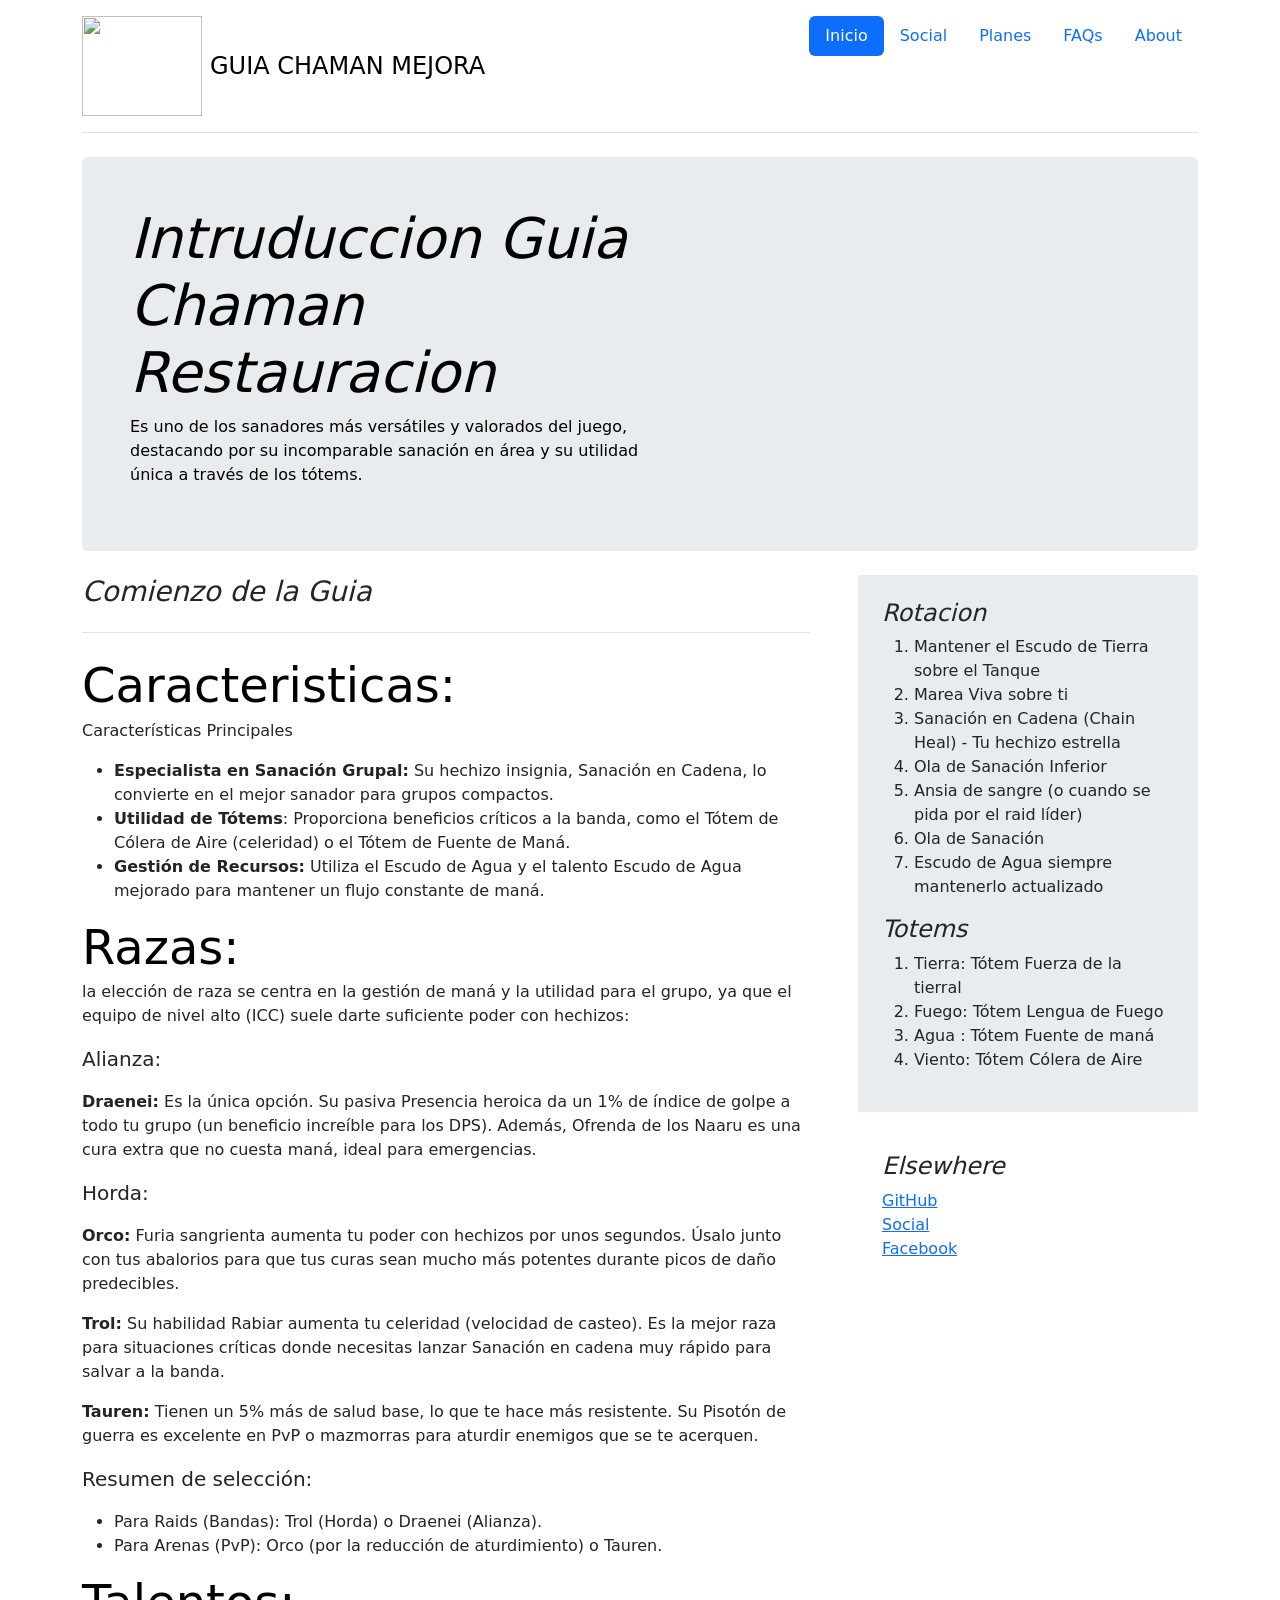
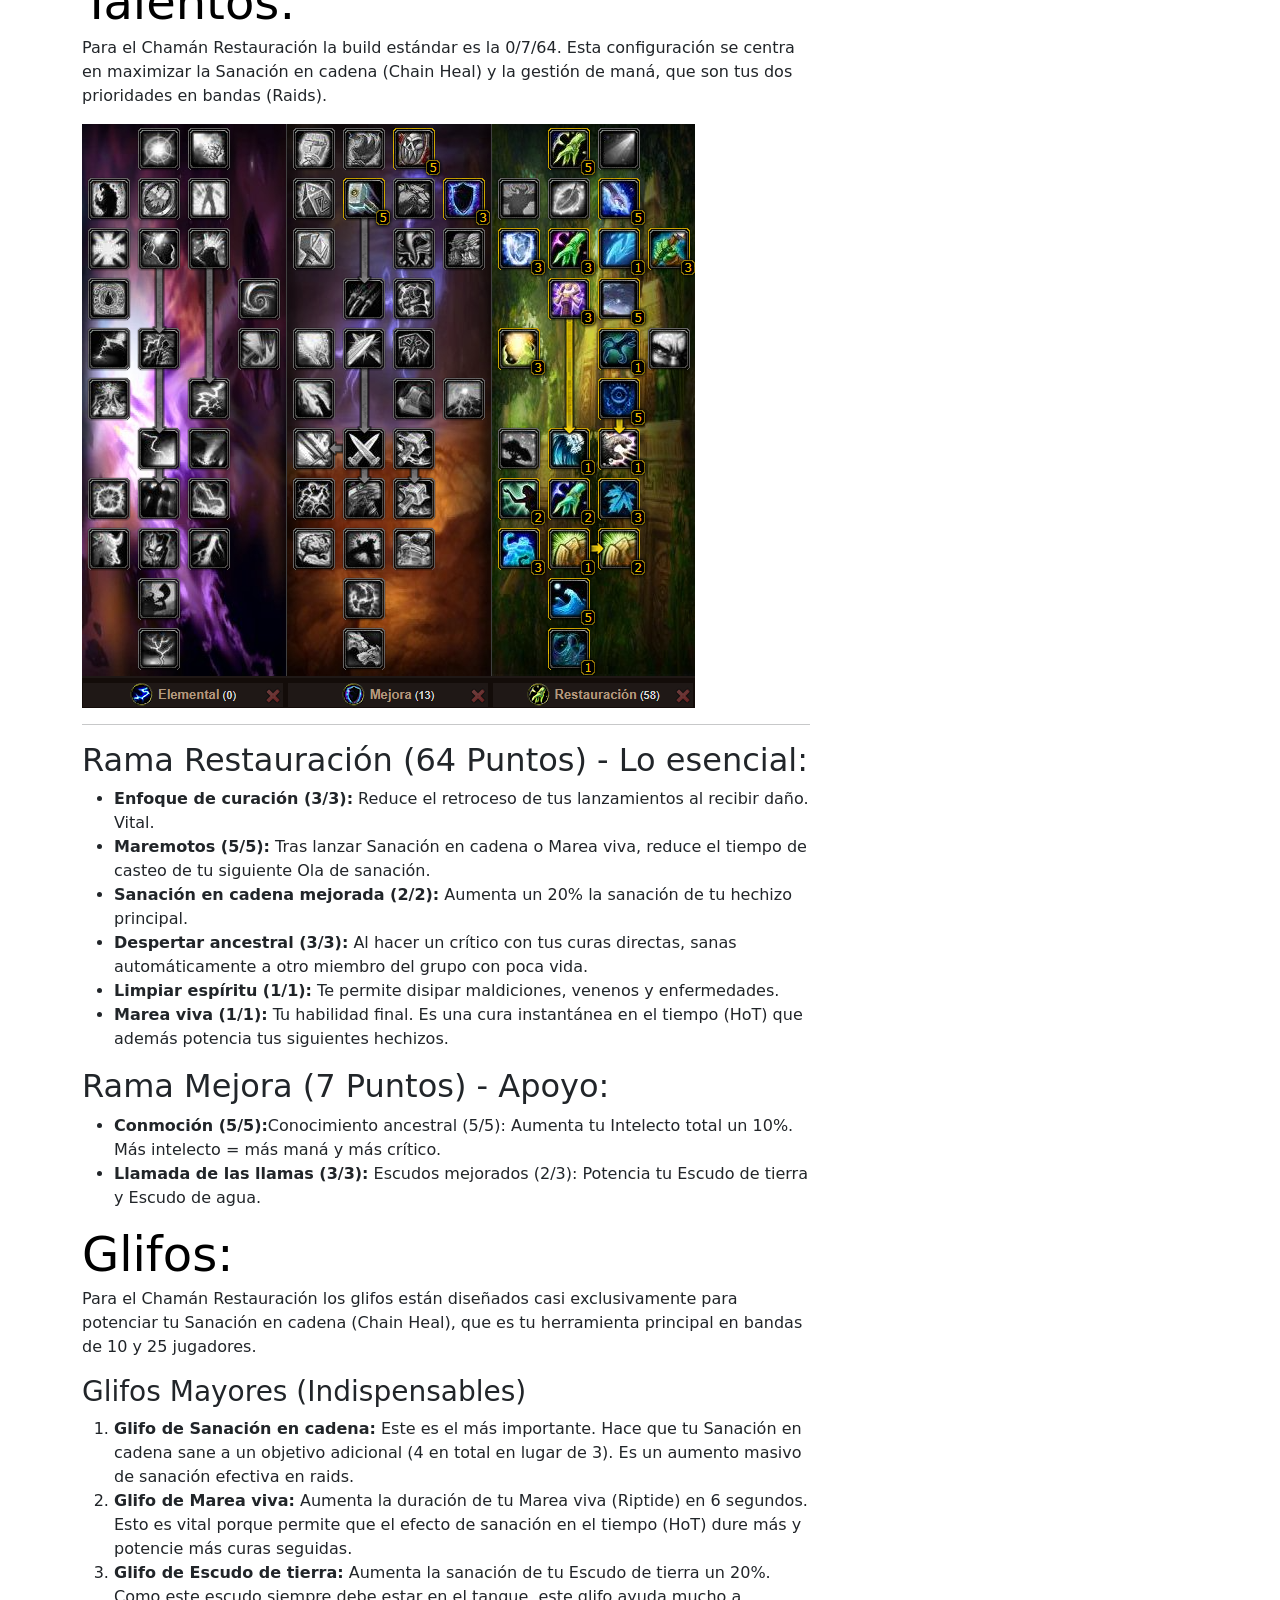
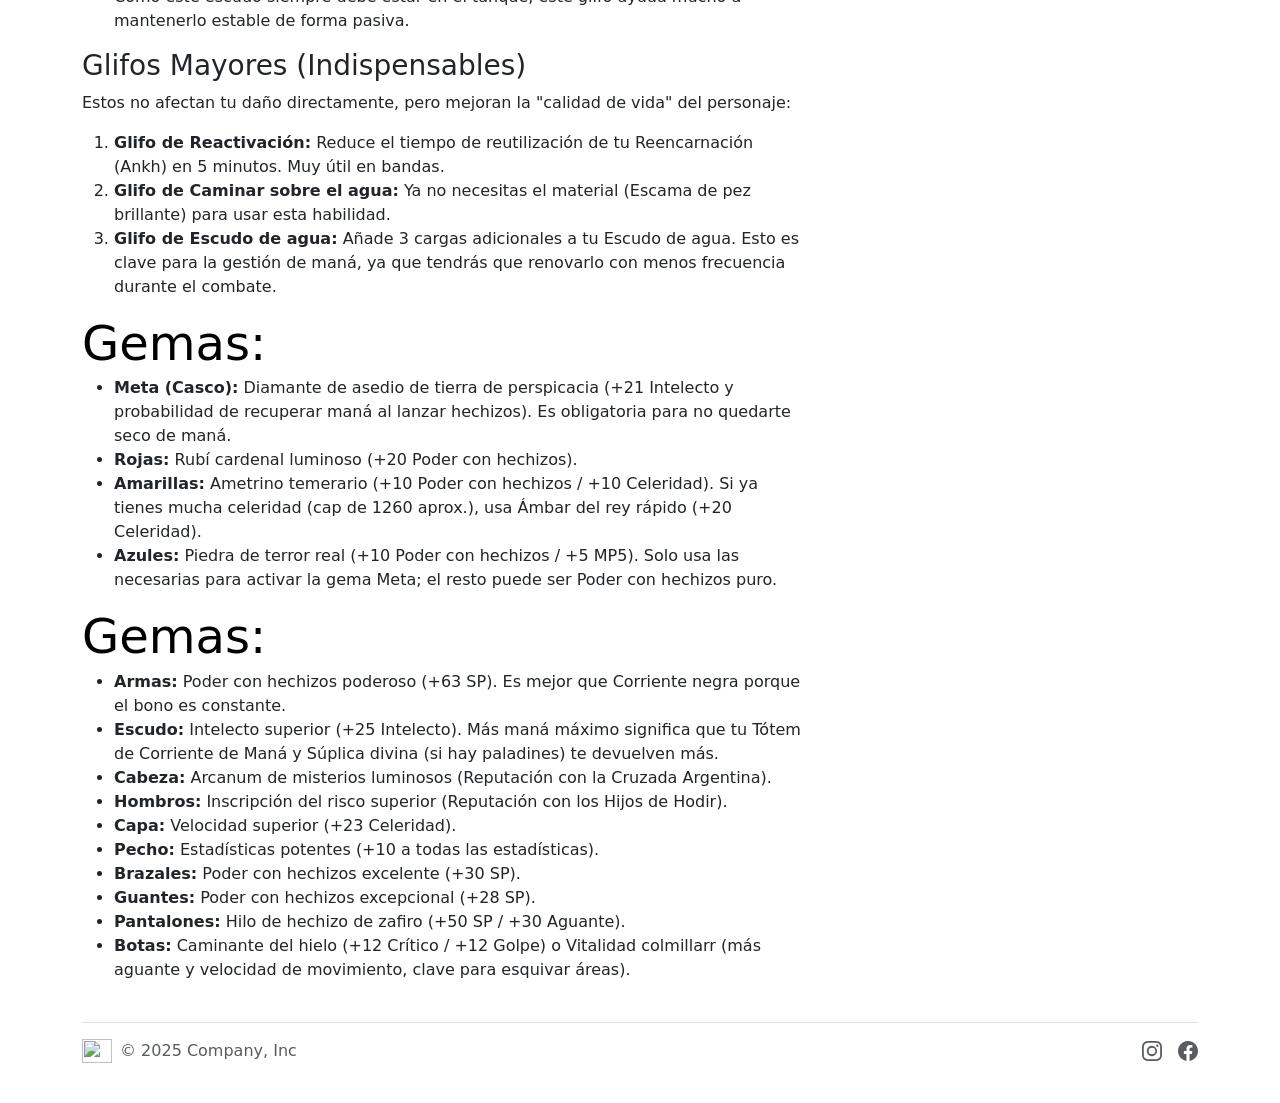
==== Chaman Restauracion.html @ ef9155cd "Add files via upload" ====
<!DOCTYPE html>
<html lang="en">
<head>
    <meta charset="UTF-8">
    <meta name="viewport" content="width=device-width, initial-scale=1.0">
    <title>Chaman Mejora</title>
    <link href="https://cdn.jsdelivr.net/npm/bootstrap@5.3.8/dist/css/bootstrap.min.css" rel="stylesheet" integrity="sha384-sRIl4kxILFvY47J16cr9ZwB07vP4J8+LH7qKQnuqkuIAvNWLzeN8tE5YBujZqJLB" crossorigin="anonymous">
    <link rel="stylesheet" href="css/estilos.css">
</head>
<body>
<div class="container"> 
    <header class="d-flex flex-wrap justify-content-center py-3 mb-4 border-bottom"> 
        <a href="/" class="d-flex align-items-center mb-3 mb-md-0 me-md-auto link-body-emphasis text-decoration-none"> 
            <img src="https://upload.wikimedia.org/wikipedia/commons/thumb/e/eb/WoW_icon.svg/960px-WoW_icon.svg.png" alt="" svg class="bi me-2" width="120" height="100" aria-hidden="true"><use xlink:href="#bootstrap"></use></svg>
            <span class="fs-4">GUIA CHAMAN MEJORA</span> </a> 
        <ul class="nav nav-pills"> <li class="nav-item"><a href="index.html" class="nav-link active" aria-current="page">Inicio</a></li> 
            <li class="nav-item"><a href="#" class="nav-link">Social</a></li> 
            <li class="nav-item"><a href="#" class="nav-link">Planes</a></li> 
            <li class="nav-item"><a href="#" class="nav-link">FAQs</a></li> 
            <li class="nav-item"><a href="#" class="nav-link">About</a></li> 
        </ul> 
    </header>
</div>
    


<main class="container"> 
    <div class="p-4 p-md-5 mb-4 rounded text-body-emphasis bg-body-secondary"> 
        <div class="col-lg-6 px-0"> 
            <h1 class="display-4 fst-italic">Intruduccion Guia Chaman Restauracion</h1> 
            <p>Es uno de los sanadores más versátiles y valorados del juego, destacando por su incomparable sanación en área y su utilidad única a través de los tótems.</p> 
        </div> 
    </div>  
</div> 
</div> 
<div class="row g-5"> 
    <div class="col-md-8 bg-body-terceario"> <h3 class="pb-4 mb-4 fst-italic border-bottom">Comienzo de la Guia</h3>
        <article class="blog-post"> 
            <h2 class="display-5 link-body-emphasis mb-1">Caracteristicas:</h2>
            <p>Características Principales</p>
            <ul>
<li><b>Especialista en Sanación Grupal:</b> Su hechizo insignia, Sanación en Cadena, lo convierte en el mejor sanador para grupos compactos.</li>
<li><b>Utilidad de Tótems</b>: Proporciona beneficios críticos a la banda, como el Tótem de Cólera de Aire (celeridad) o el Tótem de Fuente de Maná.</li>
<li><b>Gestión de Recursos:</b> Utiliza el Escudo de Agua y el talento Escudo de Agua mejorado para mantener un flujo constante de maná. </li>
</ul> 
            <h2 class="display-5 link-body-emphasis mb-1">Razas:</h2>
            <p>la elección de raza se centra en la gestión de maná y la utilidad para el grupo, ya que el equipo de nivel alto (ICC) suele darte suficiente poder con hechizos:</p> 
            <blockquote class="blockquote"> <p>Alianza:</p></blockquote>           
            <p><b>Draenei:</b> Es la única opción. Su pasiva Presencia heroica da un 1% de índice de golpe a todo tu grupo (un beneficio increíble para los DPS). Además, Ofrenda de los Naaru es una cura extra que no cuesta maná, ideal para emergencias.</p>
            <blockquote class="blockquote"> <p>Horda:</p> </blockquote> 
            <p><b>Orco:</b>  Furia sangrienta aumenta tu poder con hechizos por unos segundos. Úsalo junto con tus abalorios para que tus curas sean mucho más potentes durante picos de daño predecibles.</p>
            <p><b>Trol:</b> Su habilidad Rabiar aumenta tu celeridad (velocidad de casteo). Es la mejor raza para situaciones críticas donde necesitas lanzar Sanación en cadena muy rápido para salvar a la banda.</p>
            <p><b>Tauren:</b>  Tienen un 5% más de salud base, lo que te hace más resistente. Su Pisotón de guerra es excelente en PvP o mazmorras para aturdir enemigos que se te acerquen.</p>
            <blockquote class="blockquote"> <p>Resumen de selección:</p> </blockquote> 
             <ul> 
                <li>Para Raids (Bandas): Trol (Horda) o Draenei (Alianza).</li> 
                <li>Para Arenas (PvP): Orco (por la reducción de aturdimiento) o Tauren.</li> 
            </ul> 
            <h2 class="display-5 link-body-emphasis mb-1">Talentos:</h2> 
            <p>Para el Chamán Restauración la build estándar es la 0/7/64. Esta configuración se centra en maximizar la Sanación en cadena (Chain Heal) y la gestión de maná, que son tus dos prioridades en bandas (Raids).</p> 
            <img src="talentoschamanrestauracion.jpg">
            <hr>
            <h2>Rama Restauración (64 Puntos) - Lo esencial:</h2>
            <ul> 
                <li><b>Enfoque de curación (3/3):</b> Reduce el retroceso de tus lanzamientos al recibir daño. Vital.</li> 
                <li><b>Maremotos (5/5):</b> Tras lanzar Sanación en cadena o Marea viva, reduce el tiempo de casteo de tu siguiente Ola de sanación.</li> 
                <li><b>Sanación en cadena mejorada (2/2):</b>  Aumenta un 20% la sanación de tu hechizo principal.</li>
                <li><b>Despertar ancestral (3/3):</b>  Al hacer un crítico con tus curas directas, sanas automáticamente a otro miembro del grupo con poca vida.</li>
                <li><b>Limpiar espíritu (1/1):</b>  Te permite disipar maldiciones, venenos y enfermedades.</li>
                <li><b>Marea viva (1/1):</b> Tu habilidad final. Es una cura instantánea en el tiempo (HoT) que además potencia tus siguientes hechizos.</li>
            </ul> 
            <h2>Rama Mejora (7 Puntos) - Apoyo:</h2>
            <!---<p>Se busca aquí potenciar el daño de hechizos que lanzas gracias a Vorágine:</p>--->
            <ul> 
                <li><b>Conmoción (5/5):</b>Conocimiento ancestral (5/5): Aumenta tu Intelecto total un 10%. Más intelecto = más maná y más crítico.</li> 
                <li><b>Llamada de las llamas (3/3):</b> Escudos mejorados (2/3): Potencia tu Escudo de tierra y Escudo de agua.</li> 
            </ul>
            <h2 class="display-5 link-body-emphasis mb-1">Glifos:</h2> 
            <p>Para el Chamán Restauración los glifos están diseñados casi exclusivamente para potenciar tu Sanación en cadena (Chain Heal), que es tu herramienta principal en bandas de 10 y 25 jugadores.</p>
            <h3>Glifos Mayores (Indispensables)</h3> 
            <ol> 
                <li><b>Glifo de Sanación en cadena:</b>  Este es el más importante. Hace que tu Sanación en cadena sane a un objetivo adicional (4 en total en lugar de 3). Es un aumento masivo de sanación efectiva en raids.</li>
                <li><b>Glifo de Marea viva:</b>  Aumenta la duración de tu Marea viva (Riptide) en 6 segundos. Esto es vital porque permite que el efecto de sanación en el tiempo (HoT) dure más y potencie más curas seguidas.</li> 
                <li><b>Glifo de Escudo de tierra:</b>   Aumenta la sanación de tu Escudo de tierra un 20%. Como este escudo siempre debe estar en el tanque, este glifo ayuda mucho a mantenerlo estable de forma pasiva.</li> 
            </ol>
            <h3>Glifos Mayores (Indispensables)</h3>
            <p>Estos no afectan tu daño directamente, pero mejoran la "calidad de vida" del personaje:</p>
            <ol> 
                <li><b>Glifo de Reactivación:</b>  Reduce el tiempo de reutilización de tu Reencarnación (Ankh) en 5 minutos. Muy útil en bandas.</li>
                <li><b>Glifo de Caminar sobre el agua:</b>   Ya no necesitas el material (Escama de pez brillante) para usar esta habilidad.</li> 
                <li><b>Glifo de Escudo de agua:</b> Añade 3 cargas adicionales a tu Escudo de agua. Esto es clave para la gestión de maná, ya que tendrás que renovarlo con menos frecuencia durante el combate.</li> 
            </ol>
            <h2 class="display-5 link-body-emphasis mb-1">Gemas:</h2>
            <ul> 
                <li><b>Meta (Casco):</b>  Diamante de asedio de tierra de perspicacia (+21 Intelecto y probabilidad de recuperar maná al lanzar hechizos). Es obligatoria para no quedarte seco de maná.</li> 
                <li><b>Rojas:</b>  Rubí cardenal luminoso (+20 Poder con hechizos).</li> 
                <li><b>Amarillas:</b>  Ametrino temerario (+10 Poder con hechizos / +10 Celeridad). Si ya tienes mucha celeridad (cap de 1260 aprox.), usa Ámbar del rey rápido (+20 Celeridad).</li> 
                <li><b>Azules:</b> Piedra de terror real (+10 Poder con hechizos / +5 MP5). Solo usa las necesarias para activar la gema Meta; el resto puede ser Poder con hechizos puro.</li>
            </ul>
             <h2 class="display-5 link-body-emphasis mb-1">Gemas:</h2>
             <ul> 
                <li><b>Armas:</b> Poder con hechizos poderoso (+63 SP). Es mejor que Corriente negra porque el bono es constante.</li>
                <li><b>Escudo:</b> Intelecto superior (+25 Intelecto). Más maná máximo significa que tu Tótem de Corriente de Maná y Súplica divina (si hay paladines) te devuelven más.</li> 
                <li><b>Cabeza:</b> Arcanum de misterios luminosos (Reputación con la Cruzada Argentina).</li> 
                <li><b>Hombros:</b> Inscripción del risco superior (Reputación con los Hijos de Hodir).</li> 
                <li><b>Capa:</b> Velocidad superior (+23 Celeridad).</li>
                <li><b>Pecho:</b> Estadísticas potentes (+10 a todas las estadísticas).</li>
                <li><b>Brazales:</b> Poder con hechizos excelente (+30 SP).</li>
                <li><b>Guantes:</b> Poder con hechizos excepcional (+28 SP).</li>
                <li><b>Pantalones:</b> Hilo de hechizo de zafiro (+50 SP / +30 Aguante).</li>
                <li><b>Botas:</b> Caminante del hielo (+12 Crítico / +12 Golpe) o Vitalidad colmillarr (más aguante y velocidad de movimiento, clave para esquivar áreas).</li>


            </ul>
                </div> 
                <div class="col-md-4"> 
                    <div class="position-sticky" style="top: 2rem;"> 
                        <div class="p-4 mb-3 bg-body-secondary"> 
                            <h4 class="fst-italic">Rotacion</h4> 
                            <ol>
                                <li>Mantener el Escudo de Tierra sobre el Tanque</li>
                                <li> Marea Viva sobre ti</li>
                                <li>Sanación en Cadena (Chain Heal) - Tu hechizo estrella</li>
                                <li>Ola de Sanación Inferior </li>
                                <li>Ansia de sangre (o cuando se pida por el raid líder)</li>
                                <li>Ola de Sanación</li>
                                <li>Escudo de Agua siempre mantenerlo actualizado</li>
                            </ol>
                             <h4 class="fst-italic">Totems</h4>
                            <ol>
                                <li>Tierra: Tótem Fuerza de la tierral</li>
                                <li>Fuego: Tótem Lengua de Fuego</li>
                                <li>Agua : Tótem Fuente de maná</li>
                                <li>Viento: Tótem Cólera de Aire</li>
                            </ol>
                        </div> 
                        <div class="p-4"> 
                            <h4 class="fst-italic">Elsewhere</h4> 
                            <ol class="list-unstyled"> 
                                <li><a href="#">GitHub</a></li> 
                                <li><a href="#">Social</a></li> 
                                <li><a href="#">Facebook</a></li> 
                            </ol> 
                        </div> 
                    </div> 
                </div> 
            </div> 
        </main>





<div class="container">
    <footer class="d-flex flex-wrap justify-content-between align-items-center py-3 my-4 border-top"> 
        <div class="col-md-4 d-flex align-items-center"> 
            <a href="/" class="mb-3 me-2 mb-md-0 text-body-secondary text-decoration-none lh-1" aria-label="Bootstrap"> 
                <img src="https://www.citypng.com/public/uploads/preview/world-of-warcraft-black-logo-png-image-7017516947075688lwtzngdxk.png?v=2026020603" alt="" svg class="bi" width="30" height="24" aria-hidden="true"><use xlink:href="#bootstrap"></use></svg> </a> 
                <span class="mb-3 mb-md-0 text-body-secondary">© 2025 Company, Inc</span>
         </div> 
             <ul class="nav col-md-4 justify-content-end list-unstyled d-flex"> 
                <li class="ms-3"><a class="text-body-secondary" href="https://www.instagram.com/?hl=es-la" aria-label="Instagram"><svg xmlns="http://www.w3.org/2000/svg" width="20" height="20" fill="currentColor" class="bi bi-instagram" viewBox="0 0 16 16">
  <path d="M8 0C5.829 0 5.556.01 4.703.048 3.85.088 3.269.222 2.76.42a3.9 3.9 0 0 0-1.417.923A3.9 3.9 0 0 0 .42 2.76C.222 3.268.087 3.85.048 4.7.01 5.555 0 5.827 0 8.001c0 2.172.01 2.444.048 3.297.04.852.174 1.433.372 1.942.205.526.478.972.923 1.417.444.445.89.719 1.416.923.51.198 1.09.333 1.942.372C5.555 15.99 5.827 16 8 16s2.444-.01 3.298-.048c.851-.04 1.434-.174 1.943-.372a3.9 3.9 0 0 0 1.416-.923c.445-.445.718-.891.923-1.417.197-.509.332-1.09.372-1.942C15.99 10.445 16 10.173 16 8s-.01-2.445-.048-3.299c-.04-.851-.175-1.433-.372-1.941a3.9 3.9 0 0 0-.923-1.417A3.9 3.9 0 0 0 13.24.42c-.51-.198-1.092-.333-1.943-.372C10.443.01 10.172 0 7.998 0zm-.717 1.442h.718c2.136 0 2.389.007 3.232.046.78.035 1.204.166 1.486.275.373.145.64.319.92.599s.453.546.598.92c.11.281.24.705.275 1.485.039.843.047 1.096.047 3.231s-.008 2.389-.047 3.232c-.035.78-.166 1.203-.275 1.485a2.5 2.5 0 0 1-.599.919c-.28.28-.546.453-.92.598-.28.11-.704.24-1.485.276-.843.038-1.096.047-3.232.047s-2.39-.009-3.233-.047c-.78-.036-1.203-.166-1.485-.276a2.5 2.5 0 0 1-.92-.598 2.5 2.5 0 0 1-.6-.92c-.109-.281-.24-.705-.275-1.485-.038-.843-.046-1.096-.046-3.233s.008-2.388.046-3.231c.036-.78.166-1.204.276-1.486.145-.373.319-.64.599-.92s.546-.453.92-.598c.282-.11.705-.24 1.485-.276.738-.034 1.024-.044 2.515-.045zm4.988 1.328a.96.96 0 1 0 0 1.92.96.96 0 0 0 0-1.92m-4.27 1.122a4.109 4.109 0 1 0 0 8.217 4.109 4.109 0 0 0 0-8.217m0 1.441a2.667 2.667 0 1 1 0 5.334 2.667 2.667 0 0 1 0-5.334"/></svg></a></li> 
                <li class="ms-3"><a class="text-body-secondary" href="https://www.facebook.com/?locale=es_LA" aria-label="Facebook"><svg xmlns="http://www.w3.org/2000/svg" width="20" height="20" fill="currentColor" class="bi bi-facebook" viewBox="0 0 16 16">
  <path d="M16 8.049c0-4.446-3.582-8.05-8-8.05C3.58 0-.002 3.603-.002 8.05c0 4.017 2.926 7.347 6.75 7.951v-5.625h-2.03V8.05H6.75V6.275c0-2.017 1.195-3.131 3.022-3.131.876 0 1.791.157 1.791.157v1.98h-1.009c-.993 0-1.303.621-1.303 1.258v1.51h2.218l-.354 2.326H9.25V16c3.824-.604 6.75-3.934 6.75-7.951"/></svg></a></li> 
            </ul> 
    </footer> 
</div>
</body>
</html>
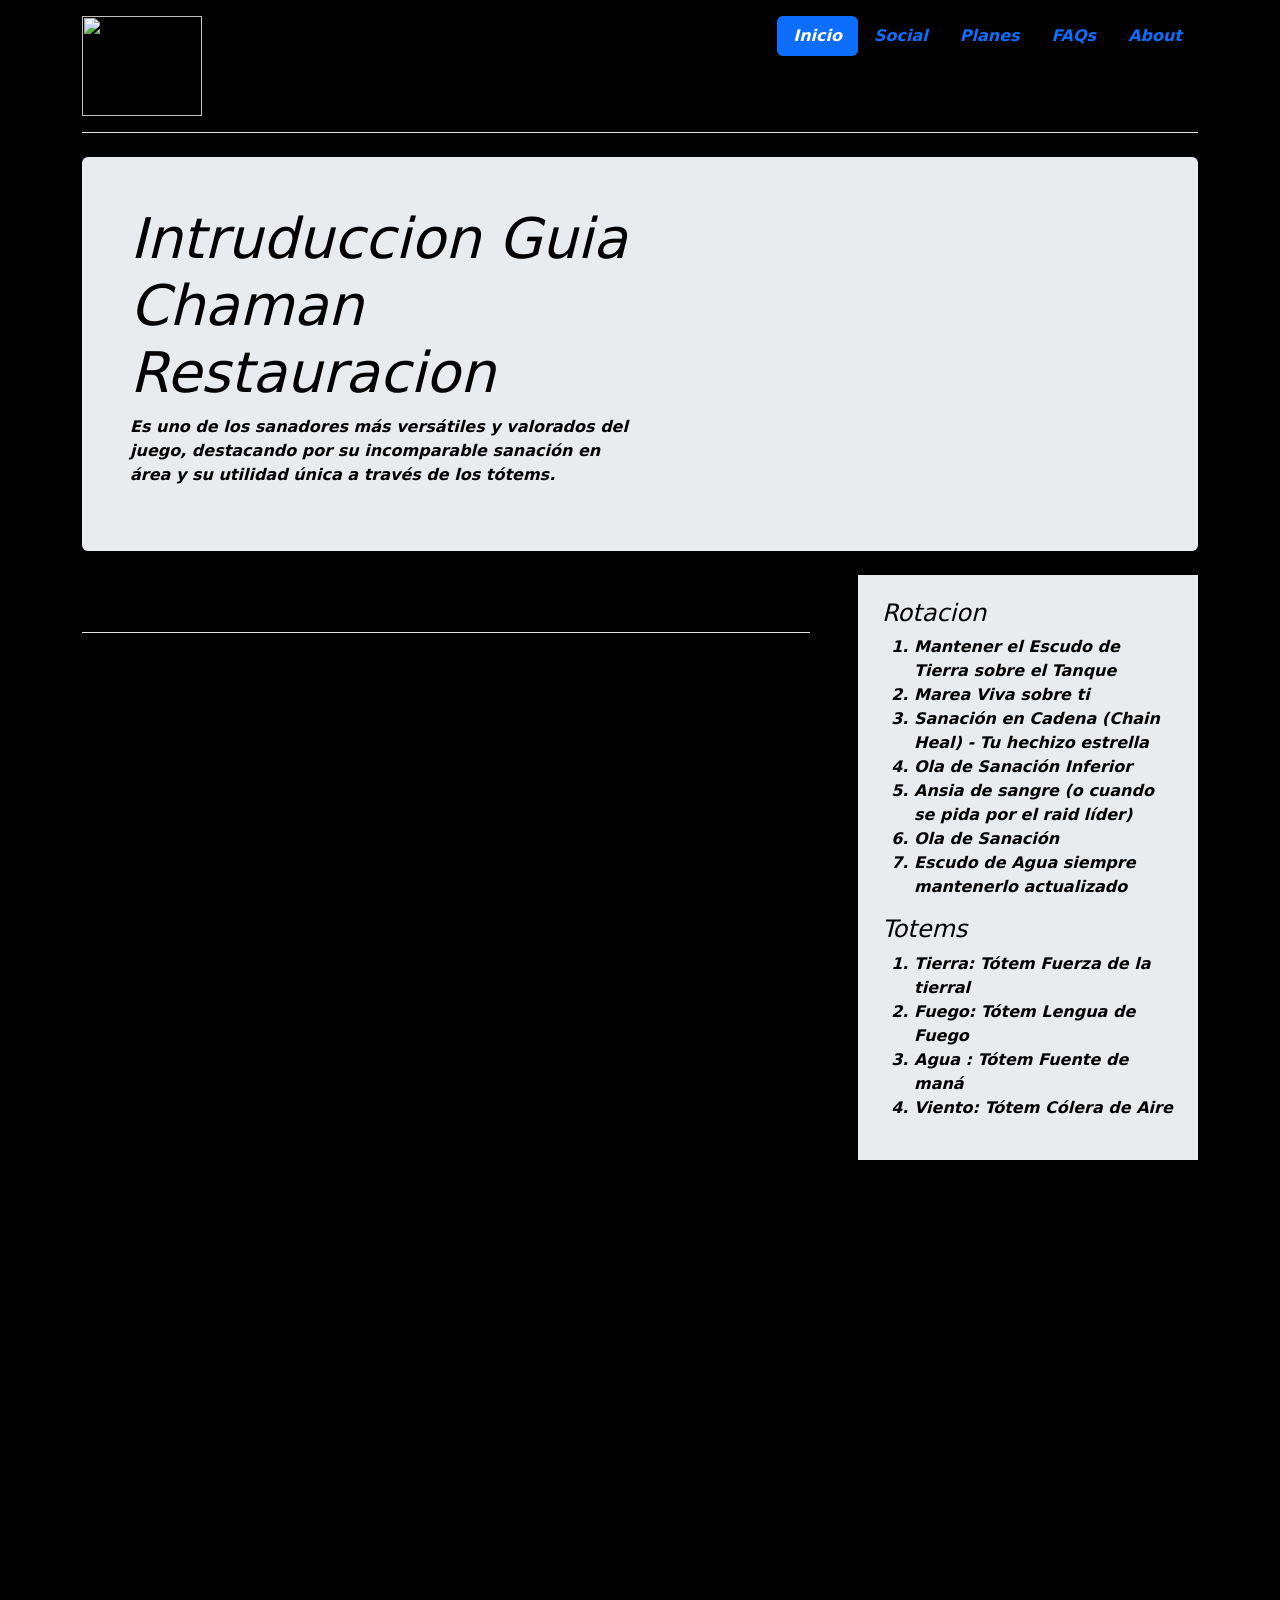
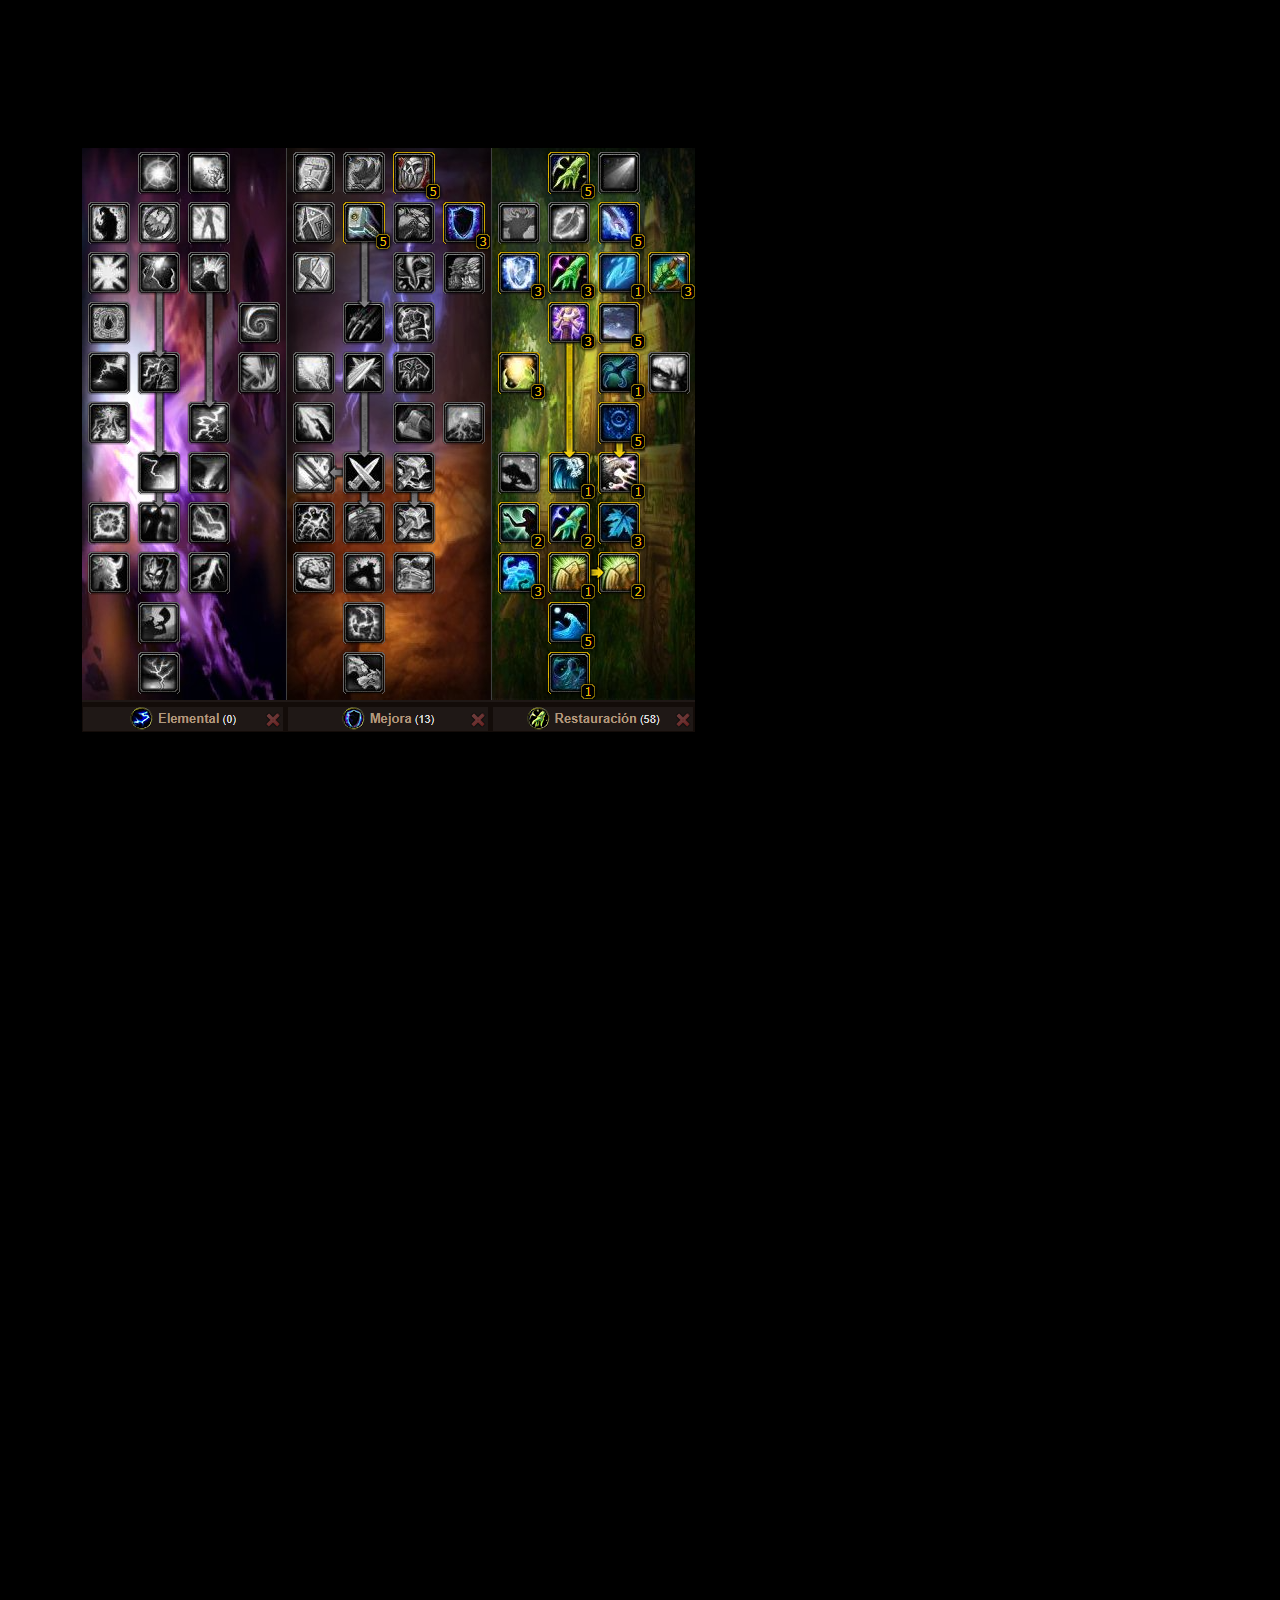
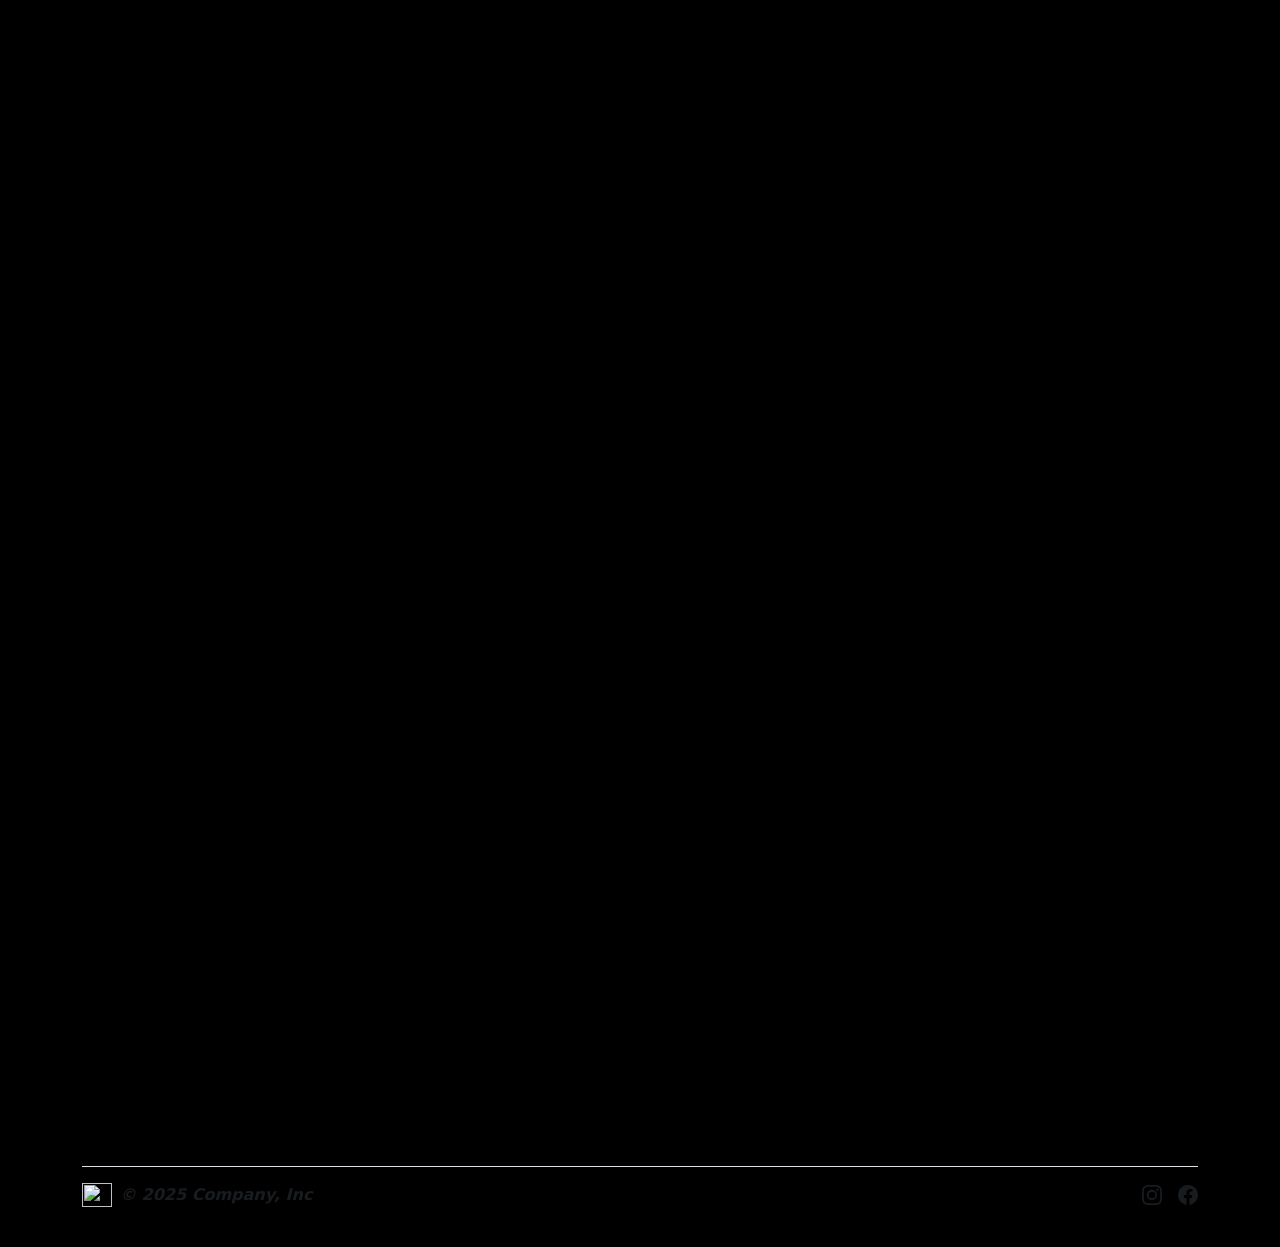
==== commit ea2b9507: "Update Chaman Restauracion.html" ====
--- a/Chaman Restauracion.html
+++ b/Chaman Restauracion.html
@@ -5,7 +5,7 @@
     <meta name="viewport" content="width=device-width, initial-scale=1.0">
     <title>Chaman Mejora</title>
     <link href="https://cdn.jsdelivr.net/npm/bootstrap@5.3.8/dist/css/bootstrap.min.css" rel="stylesheet" integrity="sha384-sRIl4kxILFvY47J16cr9ZwB07vP4J8+LH7qKQnuqkuIAvNWLzeN8tE5YBujZqJLB" crossorigin="anonymous">
-    <link rel="stylesheet" href="css/estilos.css">
+    <link rel="stylesheet" href="estilos.css">
 </head>
 <body>
 <div class="container"> 
@@ -167,4 +167,4 @@
     </footer> 
 </div>
 </body>
-</html>+</html>
--- a/estilos.css
+++ b/estilos.css
@@ -0,0 +1,70 @@
+
+#experiencia{
+    font-size: large;
+    text-align: center;
+}
+.destacado{
+    color: rgb(83, 83, 178);
+    
+}
+strong{
+     font-weight: normal;
+}
+
+body{
+    background-color: black;
+    color: rgb(0, 0, 0);
+    background-image: url(https://images.wallpapersden.com/image/download/world-of-warcraft-the-lich-king-4k_bWdubGaUmZqaraWkpJRobWllrWZubGg.jpg);
+    font-style: italic;
+    font-weight: bold;
+    
+}
+mi-caja{
+    background-color: rgba(255, 255, 255, 0.7);
+    width: auto;
+    padding: 5px;
+    margin: 300px;
+    border: 15px;
+    text-align: center;
+}
+h1{
+    color: black;
+    font-weight: bold;
+}
+bg-body-primary{
+    background-color: rgba(21, 119, 147, 0.5);
+}
+bg-body-secondary{
+    background-color: rgba(255, 255, 255, 0.7) !important;
+}
+bg-body-terceario{
+    background-color: rgba(255, 255, 255, 0.5);
+}
+p{
+    font-weight: bold;
+}
+a{
+    color: inherit;
+    text-decoration: none;
+}
+margenes{
+    margin-left: 5%;
+    margin-right: 5%;
+}
+.pixel {
+  font-family: "Jersey 10", sans-serif;
+  font-weight: 400;
+  font-style: normal;
+  text-align: center;
+  color: aqua;
+}
+
+.titulos{
+    color: rgb(0, 0, 0);
+    font-family: Arial, Helvetica, sans-serif;
+}
+.subtitulos{
+        font-weight: bold;
+        color: rgb(0, 0, 0);
+}
+
